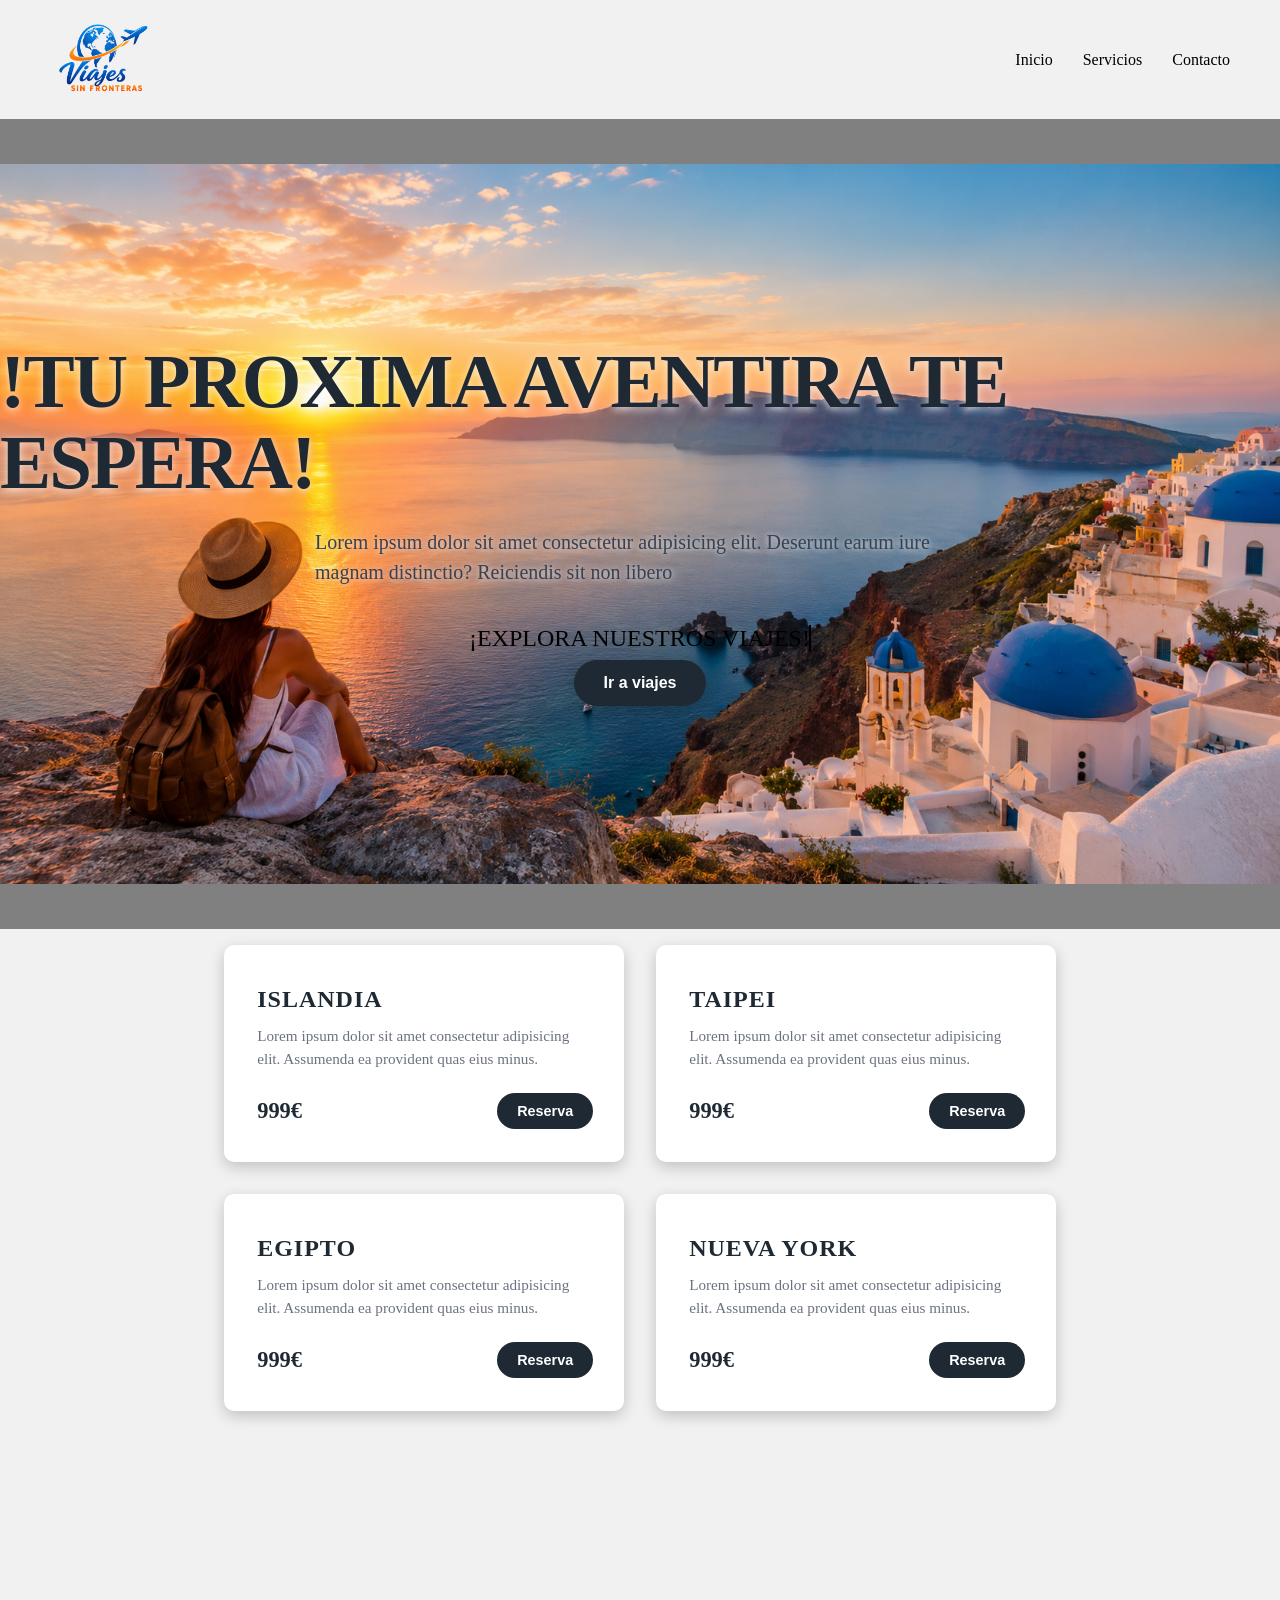
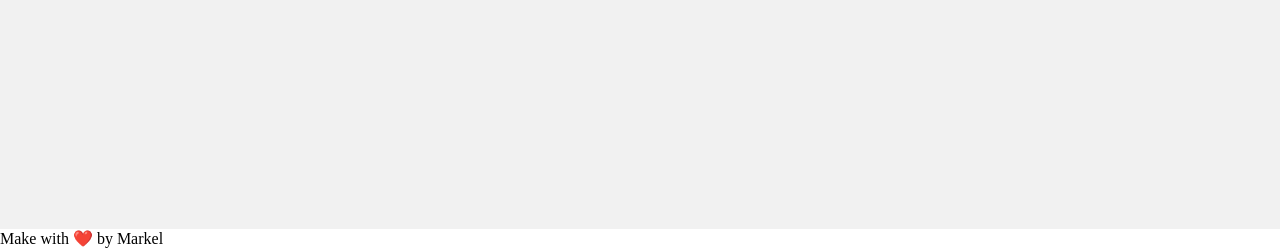
==== index.html @ 250a9612 "Add files via upload" ====
<!DOCTYPE html>
<html lang="es">

<head>
    <meta charset="UTF-8">
    <meta name="viewport" content="width=device-width, initial-scale=1.0">
    <title>Document</title>
    <link rel="stylesheet" href="./css/index.css">
</head>

<body>
    <header>
        <a href="/index.html" class="menu__logo"><img src="./img/Logo.png" alt="Imagen del logo" height="75"
                width="100"></a>
        <nav class="menu__secciones">
            <ul>
                <li><a href="#">Inicio</a></li>
                <li><a href="#">Servicios</a></li>
                <li><a href="#">Contacto</a></li>
            </ul>
        </nav>
    </header>
    <main>
        <section class="main__up flex-col">
            <h1 class="main__title">!TU PROXIMA AVENTIRA TE ESPERA!</h1>
            <h2 class="main__subtitle">Lorem ipsum dolor sit amet consectetur adipisicing elit. Deserunt earum iure
                magnam distinctio? Reiciendis sit non libero
            </h2>
            <div class="down__explora">
                <span class="down__explora--texto">
                    ¡EXPLORA NUESTROS VIAJES!
                </span>
                <a href="#main__down"><button>Ir a viajes</button></a>
            </div>
        </section>
        <section class="main__down flex-col" id="main__down">

            <div class="cards">
                <div class="card flex-col">
                     <img src="https://cdn.pixabay.com/photo/2015/03/19/04/45/iceland-680414_1280.jpg" alt=""
                        width="380"> 
                    <div class="article__caracteristicas flex-col">
                        <h3>ISLANDIA</h3>
                        <p>Lorem ipsum dolor sit amet consectetur adipisicing elit. Assumenda ea provident quas eius
                            minus.
                        </p>
                        <div class="flex-row">
                            <span>999€</span>
                            <a href="/login.html"><button>Reserva</button></a>
                        </div>

                    </div>
                </div>
                <div class="card flex-col">
                    <img src="https://cdn.pixabay.com/photo/2017/03/04/11/42/taipei-taiwan-2115859_1280.jpg" alt=""
                        width="380">

                    <div class="article__caracteristicas flex-col">
                        <h3>TAIPEI</h3>
                        <p>Lorem ipsum dolor sit amet consectetur adipisicing elit. Assumenda ea provident quas eius
                            minus.
                        </p>
                        <div class="flex-row">
                            <span>999€</span>
                            <a href="/login.html"><button>Reserva</button></a>
                        </div>

                    </div>
                </div>
                <div class="card flex-col">
                    <img src="https://cdn.pixabay.com/photo/2016/02/02/18/33/sphinx-1175828_1280.jpg" alt=""
                        width="380">

                    <div class="article__caracteristicas flex-col">
                        <h3>EGIPTO</h3>
                        <p>Lorem ipsum dolor sit amet consectetur adipisicing elit. Assumenda ea provident quas eius
                            minus.
                        </p>
                        <div class="flex-row">
                            <span>999€</span>
                            <a href="/login.html"><button>Reserva</button></a>
                        </div>

                    </div>
                </div>
                <div class="card flex-col">
                     <img src="https://cdn.pixabay.com/photo/2019/07/15/22/04/skyscraper-4340541_1280.jpg" alt=""
                        width="380">

                    <div class="article__caracteristicas flex-col">
                        <h3>NUEVA YORK</h3>
                        <p>Lorem ipsum dolor sit amet consectetur adipisicing elit. Assumenda ea provident quas eius
                            minus.
                        </p>
                        <div class="flex-row">
                            <span>999€</span>
                            <a href="/login.html"><button>Reserva</button></a>
                        </div>

                    </div>
                </div>
            </div>
        </section>
    </main>
    <footer class="flex-row">
        <p>Make with <span>❤️</span> by <span>Markel</span></p>
    </footer>
</body>

</html>
---- css/index.css ----
* {
    margin: 0;
    padding: 0;
    box-sizing: border-box;
}

html {
    scroll-behavior: smooth;
}

.flex-row {
    display: flex;
    flex-direction: row;
    flex-wrap: wrap;
    gap: 0.5em;
}

.flex-col {
    display: flex;
    flex-direction: column;
    flex-wrap: wrap;
    gap: 0.5em;
}

header {
    display: flex;
    align-items: center;
    justify-content: space-between;
    padding: 20px 50px;
    background: rgb(241, 241, 241);
}

.logo {
    color: white;
    font-size: 24px;
    font-weight: bold;
    text-decoration: none;
}

nav ul {
    display: flex;
    gap: 30px;
    list-style: none;
}

nav a {
    color: black;
    text-decoration: none;
    font-size: 16px;
    transition: color 0.3s;
}

nav a:hover {
    color: #00bcd4;
}

/* main */

.main__up {
    height: 90vh;
    background-color: rgb(241, 241, 241);
    ;
    background-image: url("../img/fondo.png");
    background-color: grey;
    background-repeat: no-repeat;
    background-position: center;
    background-size: 100% auto;
    display: flex;
    justify-content: center;
    align-items: center;
}

.main__down {
    min-height: 100vh;
}


/*--------------------------------

MAIN UP

---------------------------------*/
.main__title {
    margin: 0 0 15px;
    font-size: clamp(2.5rem, 6vw, 5rem);
    line-height: 1.05;
    font-weight: 800;
    letter-spacing: -2px;
    color: #1f2933;
    text-shadow: 0 2px 8px rgba(255, 255, 255, 0.8);
}

/* SUBTÍTULO */
.main__subtitle {
    max-width: 650px;
    margin: 0 0 30px;
    font-size: clamp(1rem, 2vw, 1.25rem);
    line-height: 1.5;
    font-weight: 400;
    color: #374151;
    text-shadow: 0 1px 6px rgba(255, 255, 255, 0.9);
}

/* BOTÓN */
.main__up button {
    padding: 14px 30px;
    border: none;
    border-radius: 30px;
    background: #1f2933;
    color: white;
    font-size: 1rem;
    font-weight: 600;
    cursor: pointer;
    box-shadow: 0 5px 15px rgba(0, 0, 0, 0.2);
    transition: all 0.25s ease;
}

/* HOVER */
.main__up button:hover {
    background: #000;
    transform: translateY(-3px);
    box-shadow: 0 8px 20px rgba(0, 0, 0, 0.3);
}

/* CLICK */
.main__up button:active {
    transform: translateY(0);
}

/*--------------------------------

MAIN DOWN

---------------------------------*/

.down__explora {
    display: flex;
    justify-content: center;
    flex-direction: column;
    align-items: center;
    gap:0.5rem;
}

.down__explora--texto {
    display: block;
    font-size: 1.5rem;
    white-space: nowrap;
    border-right: 2px solid;
    width: 28.5ch;
    animation: typing 2s steps(25), blink .5s infinite step-end alternate;
    overflow: hidden;
    text-align: center;
}

@keyframes typing {
    from {
        width: 0
    }
}

@keyframes blink {
    50% {
        border-color: transparent
    }
}

/* Main Down */
/* CArd*/

.main__down {
    background: rgb(241, 241, 241);
    padding: 1em;
    flex-wrap: nowrap;
}

.cards {
    display: flex;
    flex-wrap: wrap;
    gap: 32px;
    justify-content: center;
}

.card {
    background-color: white;
    max-width: 400px;
    box-shadow: 0 5px 15px rgba(0, 0, 0, 0.2);
    border-radius: 10px;
    padding: 0.7em;
}

.card img {
    border-radius: 10px;
}

.article__caracteristicas {
    padding: 22px;
    gap: 12px;
    background: #fff;
}

/* TÍTULO */
.article__caracteristicas h3 {
    margin: 0;
    font-size: 1.5rem;
    font-weight: 800;
    letter-spacing: 1px;
    color: #1f2933;
}

/* DESCRIPCIÓN */
.article__caracteristicas p {
    margin: 0;
    font-size: 0.95rem;
    line-height: 1.5;
    color: #6b7280;
}

/* PRECIO + BOTÓN */
.article__caracteristicas>div {
    width: 100%;
    margin-top: 10px;
    display: flex;
    align-items: center;
    justify-content: space-between;
}

/* PRECIO */
.article__caracteristicas span {
    font-size: 1.4rem;
    font-weight: 800;
    color: #1f2933;
}

/* BOTÓN */
.article__caracteristicas button {
    padding: 10px 20px;
    border: none;
    border-radius: 25px;
    background: #1f2933;
    color: white;
    font-size: 0.9rem;
    font-weight: 600;
    cursor: pointer;
    transition: all 0.25s ease;
}

/* HOVER */
.article__caracteristicas button:hover {
    background: #000;
    transform: translateY(-2px);
    box-shadow: 0 5px 12px rgba(0, 0, 0, 0.2);
}
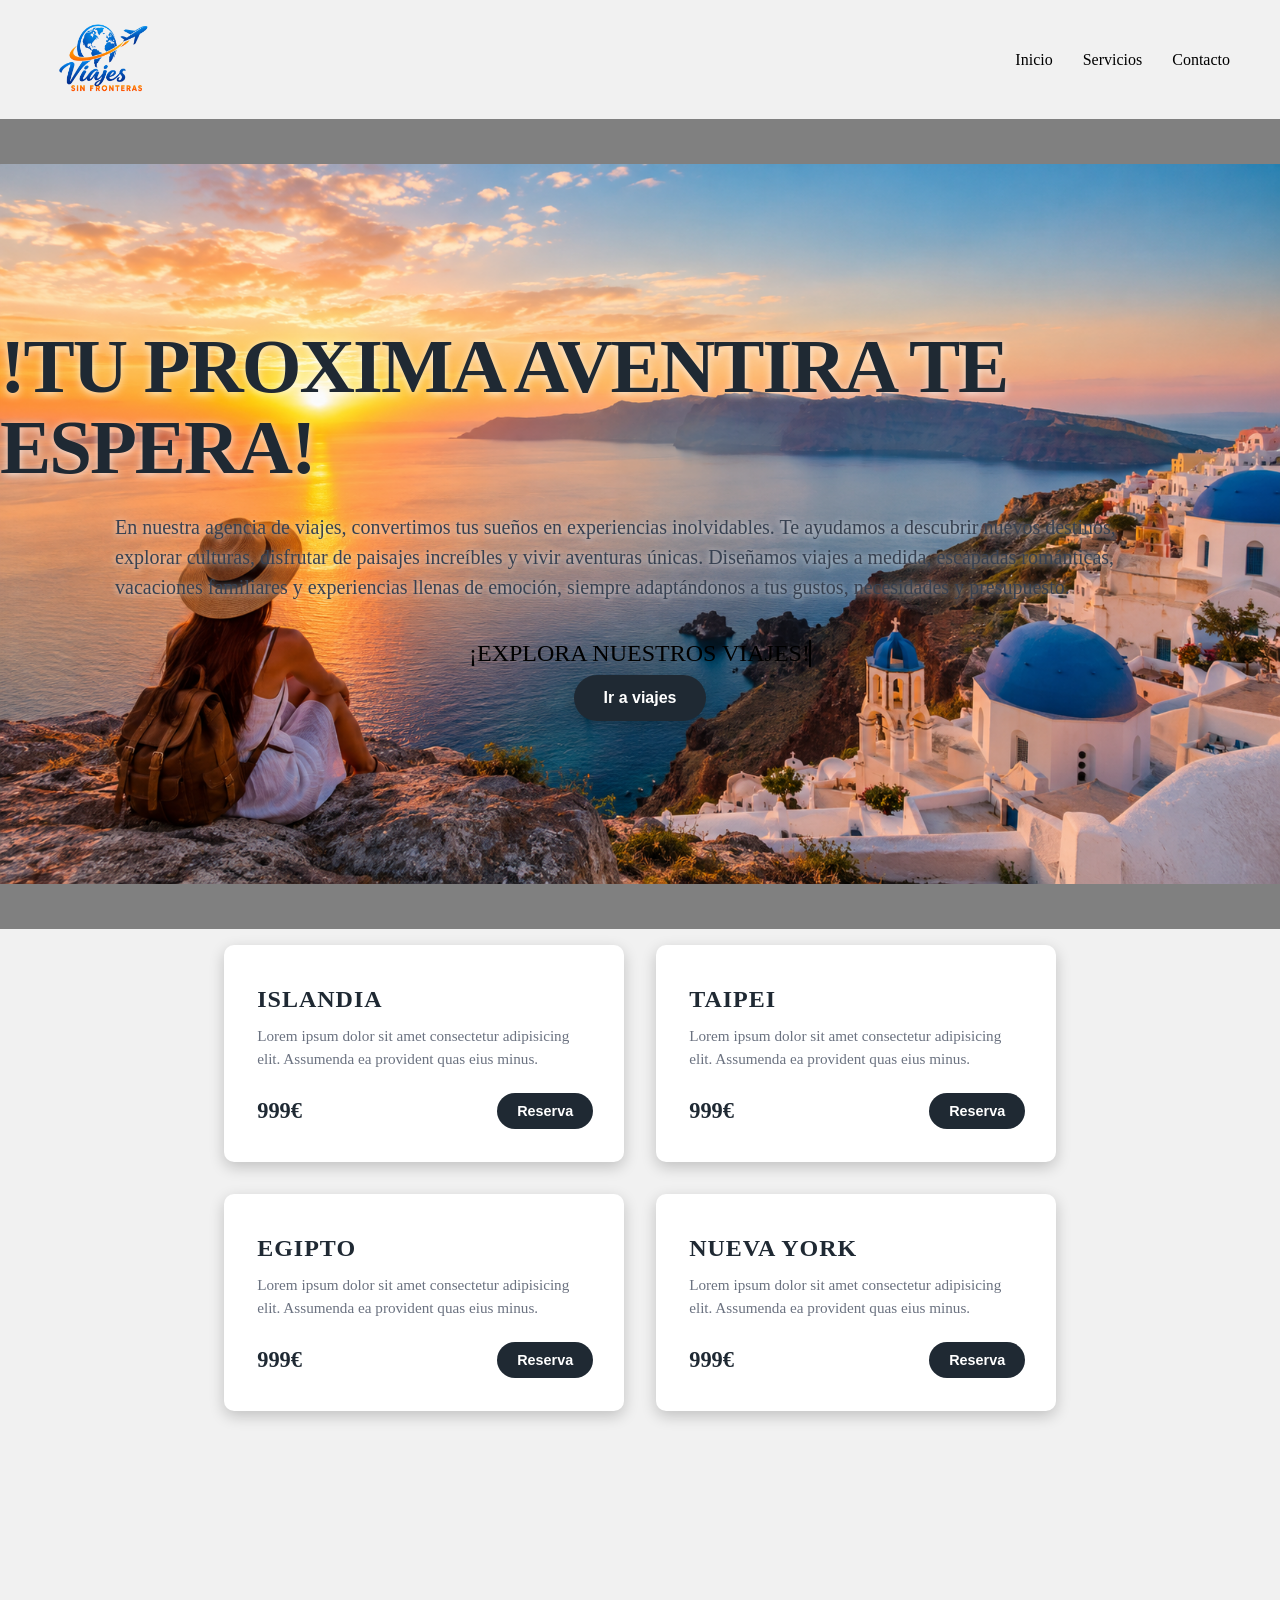
==== commit ac3fe56b: "Add files via upload" ====
--- a/index.html
+++ b/index.html
@@ -4,7 +4,7 @@
 <head>
     <meta charset="UTF-8">
     <meta name="viewport" content="width=device-width, initial-scale=1.0">
-    <title>Document</title>
+    <title>ViajesSF</title>
     <link rel="stylesheet" href="./css/index.css">
 </head>
 
@@ -23,8 +23,11 @@
     <main>
         <section class="main__up flex-col">
             <h1 class="main__title">!TU PROXIMA AVENTIRA TE ESPERA!</h1>
-            <h2 class="main__subtitle">Lorem ipsum dolor sit amet consectetur adipisicing elit. Deserunt earum iure
-                magnam distinctio? Reiciendis sit non libero
+            <h2 class="main__subtitle">En nuestra agencia de viajes, convertimos tus sueños en experiencias
+                inolvidables. Te ayudamos a descubrir nuevos destinos, explorar culturas, disfrutar de paisajes
+                increíbles y vivir aventuras únicas. Diseñamos viajes a medida, escapadas románticas, vacaciones
+                familiares y experiencias llenas de emoción, siempre adaptándonos a tus gustos, necesidades y
+                presupuesto.
             </h2>
             <div class="down__explora">
                 <span class="down__explora--texto">
@@ -37,8 +40,8 @@
 
             <div class="cards">
                 <div class="card flex-col">
-                     <img src="https://cdn.pixabay.com/photo/2015/03/19/04/45/iceland-680414_1280.jpg" alt=""
-                        width="380"> 
+                    <img src="https://cdn.pixabay.com/photo/2015/03/19/04/45/iceland-680414_1280.jpg" alt=""
+                        width="380">
                     <div class="article__caracteristicas flex-col">
                         <h3>ISLANDIA</h3>
                         <p>Lorem ipsum dolor sit amet consectetur adipisicing elit. Assumenda ea provident quas eius
@@ -84,7 +87,7 @@
                     </div>
                 </div>
                 <div class="card flex-col">
-                     <img src="https://cdn.pixabay.com/photo/2019/07/15/22/04/skyscraper-4340541_1280.jpg" alt=""
+                    <img src="https://cdn.pixabay.com/photo/2019/07/15/22/04/skyscraper-4340541_1280.jpg" alt=""
                         width="380">
 
                     <div class="article__caracteristicas flex-col">
@@ -102,9 +105,6 @@
             </div>
         </section>
     </main>
-    <footer class="flex-row">
-        <p>Make with <span>❤️</span> by <span>Markel</span></p>
-    </footer>
 </body>
 
 </html>
--- a/css/index.css
+++ b/css/index.css
@@ -92,7 +92,7 @@
 
 /* SUBTÍTULO */
 .main__subtitle {
-    max-width: 650px;
+    max-width: 1050px;
     margin: 0 0 30px;
     font-size: clamp(1rem, 2vw, 1.25rem);
     line-height: 1.5;
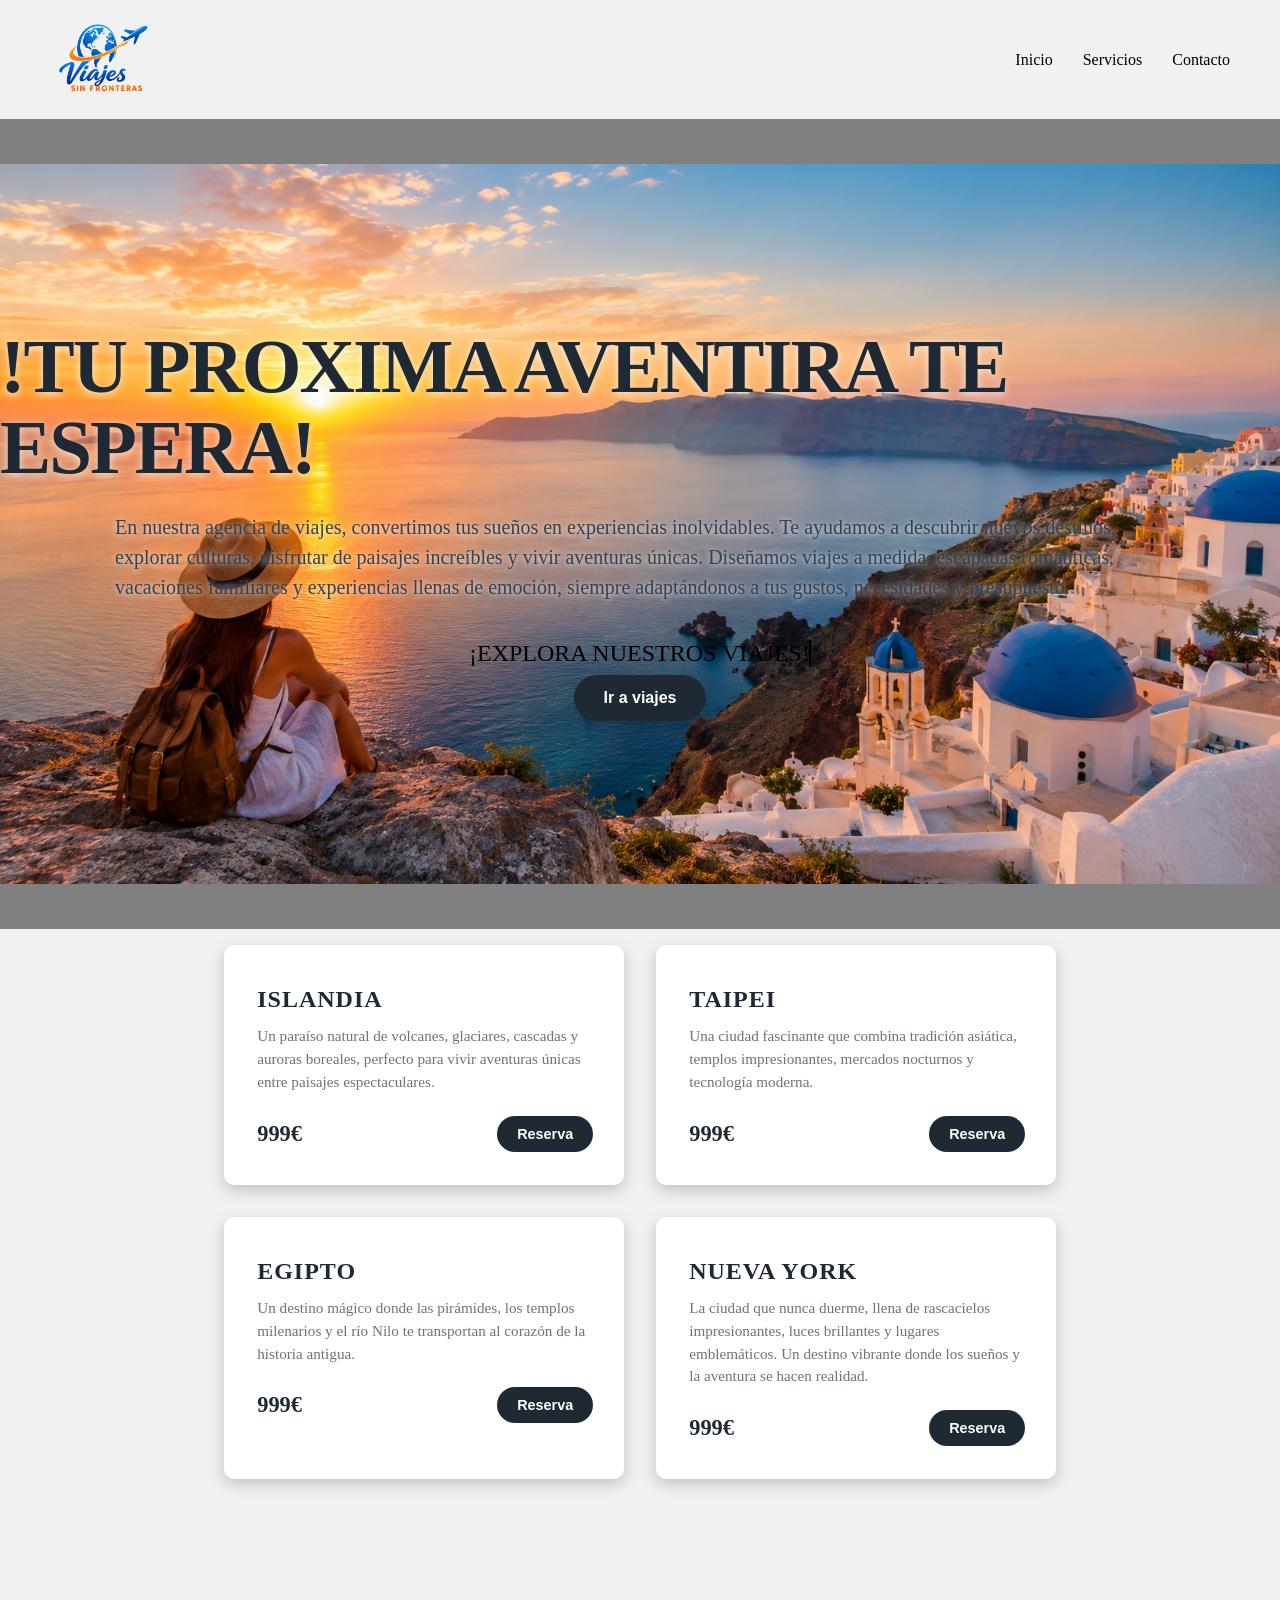
==== commit 150f61d7: "Add files via upload" ====
--- a/index.html
+++ b/index.html
@@ -44,8 +44,8 @@
                         width="380">
                     <div class="article__caracteristicas flex-col">
                         <h3>ISLANDIA</h3>
-                        <p>Lorem ipsum dolor sit amet consectetur adipisicing elit. Assumenda ea provident quas eius
-                            minus.
+                        <p>Un paraíso natural de volcanes, glaciares, cascadas y auroras boreales, perfecto para vivir
+                            aventuras únicas entre paisajes espectaculares.
                         </p>
                         <div class="flex-row">
                             <span>999€</span>
@@ -60,8 +60,8 @@
 
                     <div class="article__caracteristicas flex-col">
                         <h3>TAIPEI</h3>
-                        <p>Lorem ipsum dolor sit amet consectetur adipisicing elit. Assumenda ea provident quas eius
-                            minus.
+                        <p>Una ciudad fascinante que combina tradición asiática, templos impresionantes, mercados
+                            nocturnos y tecnología moderna.
                         </p>
                         <div class="flex-row">
                             <span>999€</span>
@@ -76,8 +76,8 @@
 
                     <div class="article__caracteristicas flex-col">
                         <h3>EGIPTO</h3>
-                        <p>Lorem ipsum dolor sit amet consectetur adipisicing elit. Assumenda ea provident quas eius
-                            minus.
+                        <p>Un destino mágico donde las pirámides, los templos milenarios y el río Nilo te transportan al
+                            corazón de la historia antigua.
                         </p>
                         <div class="flex-row">
                             <span>999€</span>
@@ -92,8 +92,8 @@
 
                     <div class="article__caracteristicas flex-col">
                         <h3>NUEVA YORK</h3>
-                        <p>Lorem ipsum dolor sit amet consectetur adipisicing elit. Assumenda ea provident quas eius
-                            minus.
+                        <p>La ciudad que nunca duerme, llena de rascacielos impresionantes, luces brillantes y lugares
+                            emblemáticos. Un destino vibrante donde los sueños y la aventura se hacen realidad.
                         </p>
                         <div class="flex-row">
                             <span>999€</span>
